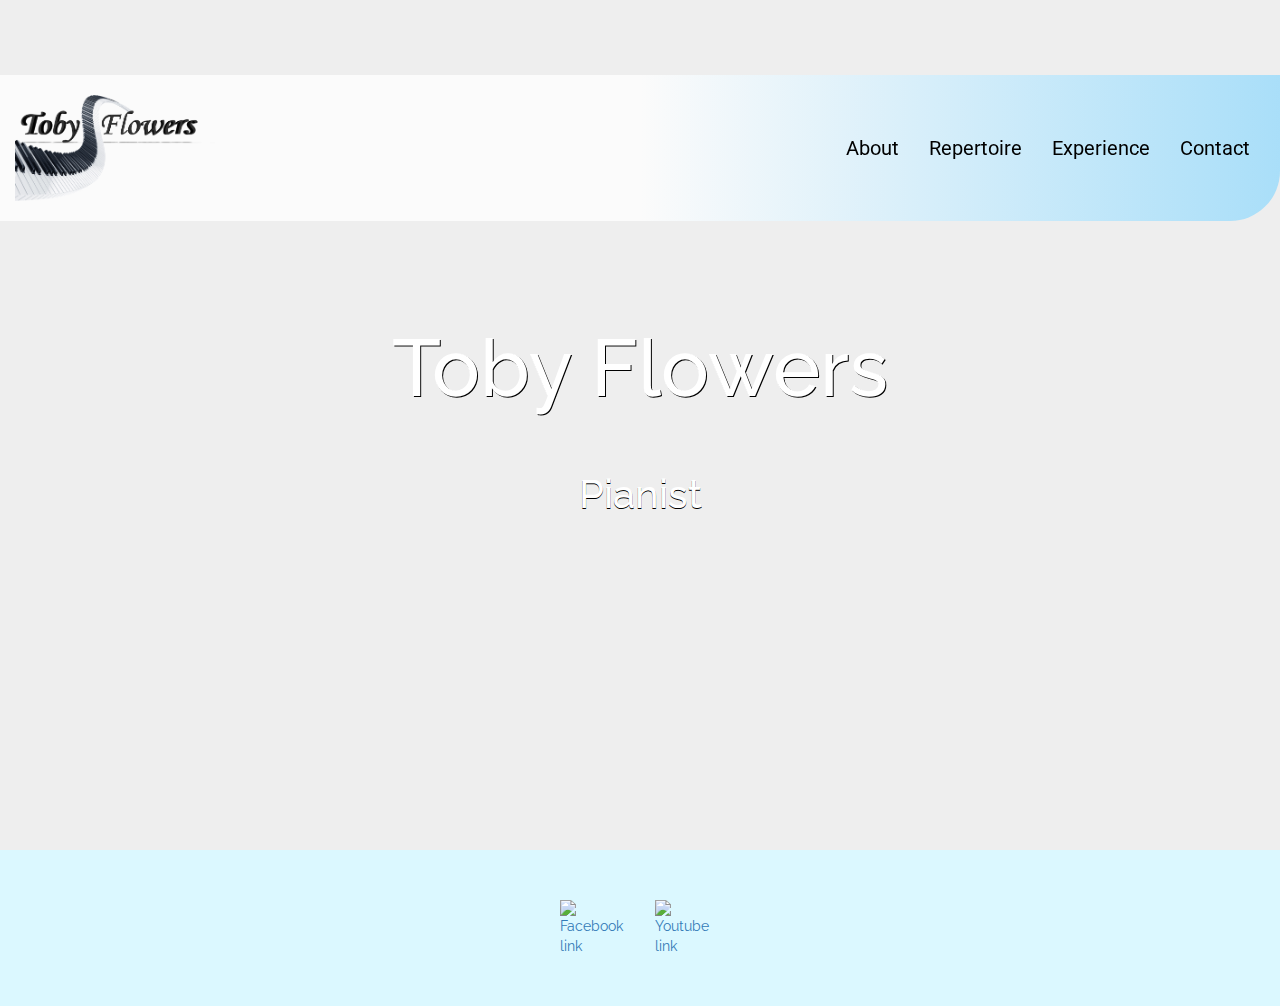
==== index.html @ 5d092f80 "Added keyboard image source" ====
<!DOCTYPE html>
<html lang="en">
  <head>
    <title>Toby Flowers | Pianist</title>
    <meta charset="utf-8">
    <link rel='stylesheet' href='https://maxcdn.bootstrapcdn.com/bootstrap/3.3.6/css/bootstrap.min.css'>
    <link rel='stylesheet' type='text/css' href='https://fonts.googleapis.com/css?family=Raleway'>
    <link rel='stylesheet' type='text/css' href='https://fonts.googleapis.com/css?family=Roboto:300,400,700'>
	  <link rel='stylesheet' type='text/css' href='main.css'>
  </head>

  <body>
    <header class="container">
      <div class="row">
        <div class="col-sm-8">
          <img src="images/name-logo.png" alt="Toby Flowers Pianist">
          <!-- Keyboard image courtesy of clipartfest.com -->
        </div>
        <nav class="col-sm-4">
          <a class="btn" href="about.html">About</a>
          <a class="btn" href="#">Repertoire</a>
          <a class="btn" href="#">Experience</a>
          <a class="btn" href="#">Contact</a>
        </nav>
      </div>
    </header>
    <div class="not-header">
     <section class="jumbotron">
       <div class="container">
         <div class="row text-center">
           <h1>Toby Flowers</h1>
           <h2>Pianist</h2>
         </div>
        </div>
     </section>
     <footer class="container">
       <div class="row">
         <ul class="col-sm-12">
           <li class="col-sm-1">
             <a href="https://www.facebook.com/toby.flowers.58"><img src="images/fb-logo.png" alt="Facebook link"></a>
           </li>
           <li class="col-sm-1">
             <a href="https://www.youtube.com/user/Faterasca"><img src="images/yt-logo.png" alt="Youtube link"></a>
           </li>
         </ul>
       </div>
     </footer>
    </div>
  </body>
</html>
---- main.css ----
* {
	font-family: 'Raleway', sans-serif;
}

body {
	background-color: #dbf8ff;
}

header {
	margin-top: 75px;
	padding: 20px 0;
	background: linear-gradient(to right, rgba(255,255,255,0.75), rgba(255,255,255,0.75), rgba(146,217,252,0.75));
	position: fixed;
	width: 100% !important;
	border-radius: 0 0 50px 0;
}

.not-header {
}

header .row,
footer .row {
	display: flex;
	align-items: center;
}

header .row img {
	width: 200px;
}

header nav {
	display: flex;
	justify-content: flex-end;
}

header a {
	color: #000;
}

header p {
	padding: 0 20px;
	margin: 0;
}

.btn {
	margin: 0;
	padding: 10px 15px 10px 15px;
	border-radius: 20px;
	border: 0px;
	font-family: 'Roboto', sans-serif;
	font-size: 20px;
}

.btn:hover {
	background-color: #fff;
}

.jumbotron {
	margin: 0;
	display: flex;
	align-items: center;
	background-image: url(images/jumbotron-piano.jpg);
	background-attachment: fixed;
	background-position: center;
	background-repeat: no-repeat;
	background-size: cover;
	height: 850px;
	color: #fff;
	text-shadow: 0.5px 0.5px 0.5px #000000;
}

.jumbotron h1 {
	font-size: 80px;
	font-weight: 500;
	margin: 0;
}

.jumbotron h2 {
	margin-top: 1.5em;
	font-size: 40px;
}

footer {
	margin: 50px 0;
}

footer .col-sm-12 {
	margin: 0;
	display: flex;
}

footer ul {
	padding:left: 0;
	padding:right: 0;
	justify-content: center;
	list-style: none;
}

footer img {
	height: 32px;
}
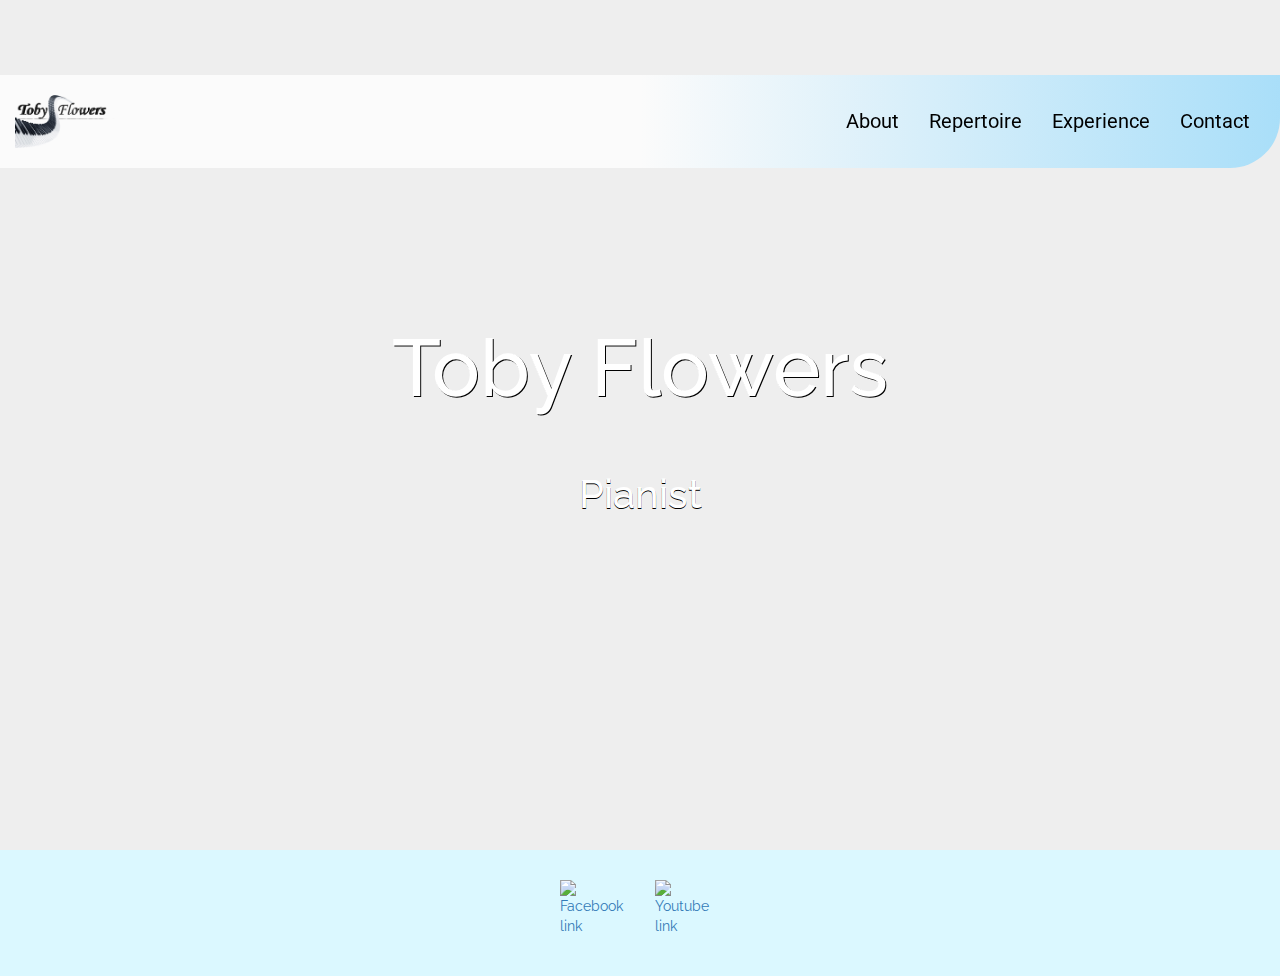
==== commit 24408bed: "Updated About page with body text" ====
--- a/index.html
+++ b/index.html
@@ -13,8 +13,8 @@
     <header class="container">
       <div class="row">
         <div class="col-sm-8">
-          <img src="images/name-logo.png" alt="Toby Flowers Pianist">
           <!-- Keyboard image courtesy of clipartfest.com -->
+          <a href="index.html"><img src="images/name-logo.png" alt="Toby Flowers Pianist"></a>
         </div>
         <nav class="col-sm-4">
           <a class="btn" href="about.html">About</a>
@@ -24,27 +24,27 @@
         </nav>
       </div>
     </header>
-    <div class="not-header">
-     <section class="jumbotron">
-       <div class="container">
-         <div class="row text-center">
-           <h1>Toby Flowers</h1>
-           <h2>Pianist</h2>
-         </div>
+    <section class="jumbotron">
+      <div class="container">
+        <div class="row text-center">
+          <h1>Toby Flowers</h1>
+          <h2>Pianist</h2>
         </div>
-     </section>
-     <footer class="container">
-       <div class="row">
-         <ul class="col-sm-12">
-           <li class="col-sm-1">
-             <a href="https://www.facebook.com/toby.flowers.58"><img src="images/fb-logo.png" alt="Facebook link"></a>
-           </li>
-           <li class="col-sm-1">
-             <a href="https://www.youtube.com/user/Faterasca"><img src="images/yt-logo.png" alt="Youtube link"></a>
-           </li>
-         </ul>
-       </div>
-     </footer>
-    </div>
+      </div>
+    </section>
+    <footer class="container">
+      <div class="row">
+        <ul class="col-sm-12">
+          <li class="col-sm-1">
+            <a href="https://www.facebook.com/toby.flowers.58">
+              <img src="images/fb-logo.png" alt="Facebook link"></a>
+          </li>
+          <li class="col-sm-1">
+            <a href="https://www.youtube.com/user/Faterasca">
+              <img src="images/yt-logo.png" alt="Youtube link"></a>
+          </li>
+        </ul>
+      </div>
+    </footer>
   </body>
 </html>--- a/main.css
+++ b/main.css
@@ -15,9 +15,6 @@
 	border-radius: 0 0 50px 0;
 }
 
-.not-header {
-}
-
 header .row,
 footer .row {
 	display: flex;
@@ -25,7 +22,7 @@
 }
 
 header .row img {
-	width: 200px;
+	width: 100px;
 }
 
 header nav {
@@ -37,11 +34,6 @@
 	color: #000;
 }
 
-header p {
-	padding: 0 20px;
-	margin: 0;
-}
-
 .btn {
 	margin: 0;
 	padding: 10px 15px 10px 15px;
@@ -49,6 +41,7 @@
 	border: 0px;
 	font-family: 'Roboto', sans-serif;
 	font-size: 20px;
+	transition: All 0.5s ease;
 }
 
 .btn:hover {
@@ -81,17 +74,14 @@
 }
 
 footer {
-	margin: 50px 0;
+	margin: 30px 0;
 }
 
 footer .col-sm-12 {
-	margin: 0;
 	display: flex;
 }
 
 footer ul {
-	padding:left: 0;
-	padding:right: 0;
 	justify-content: center;
 	list-style: none;
 }
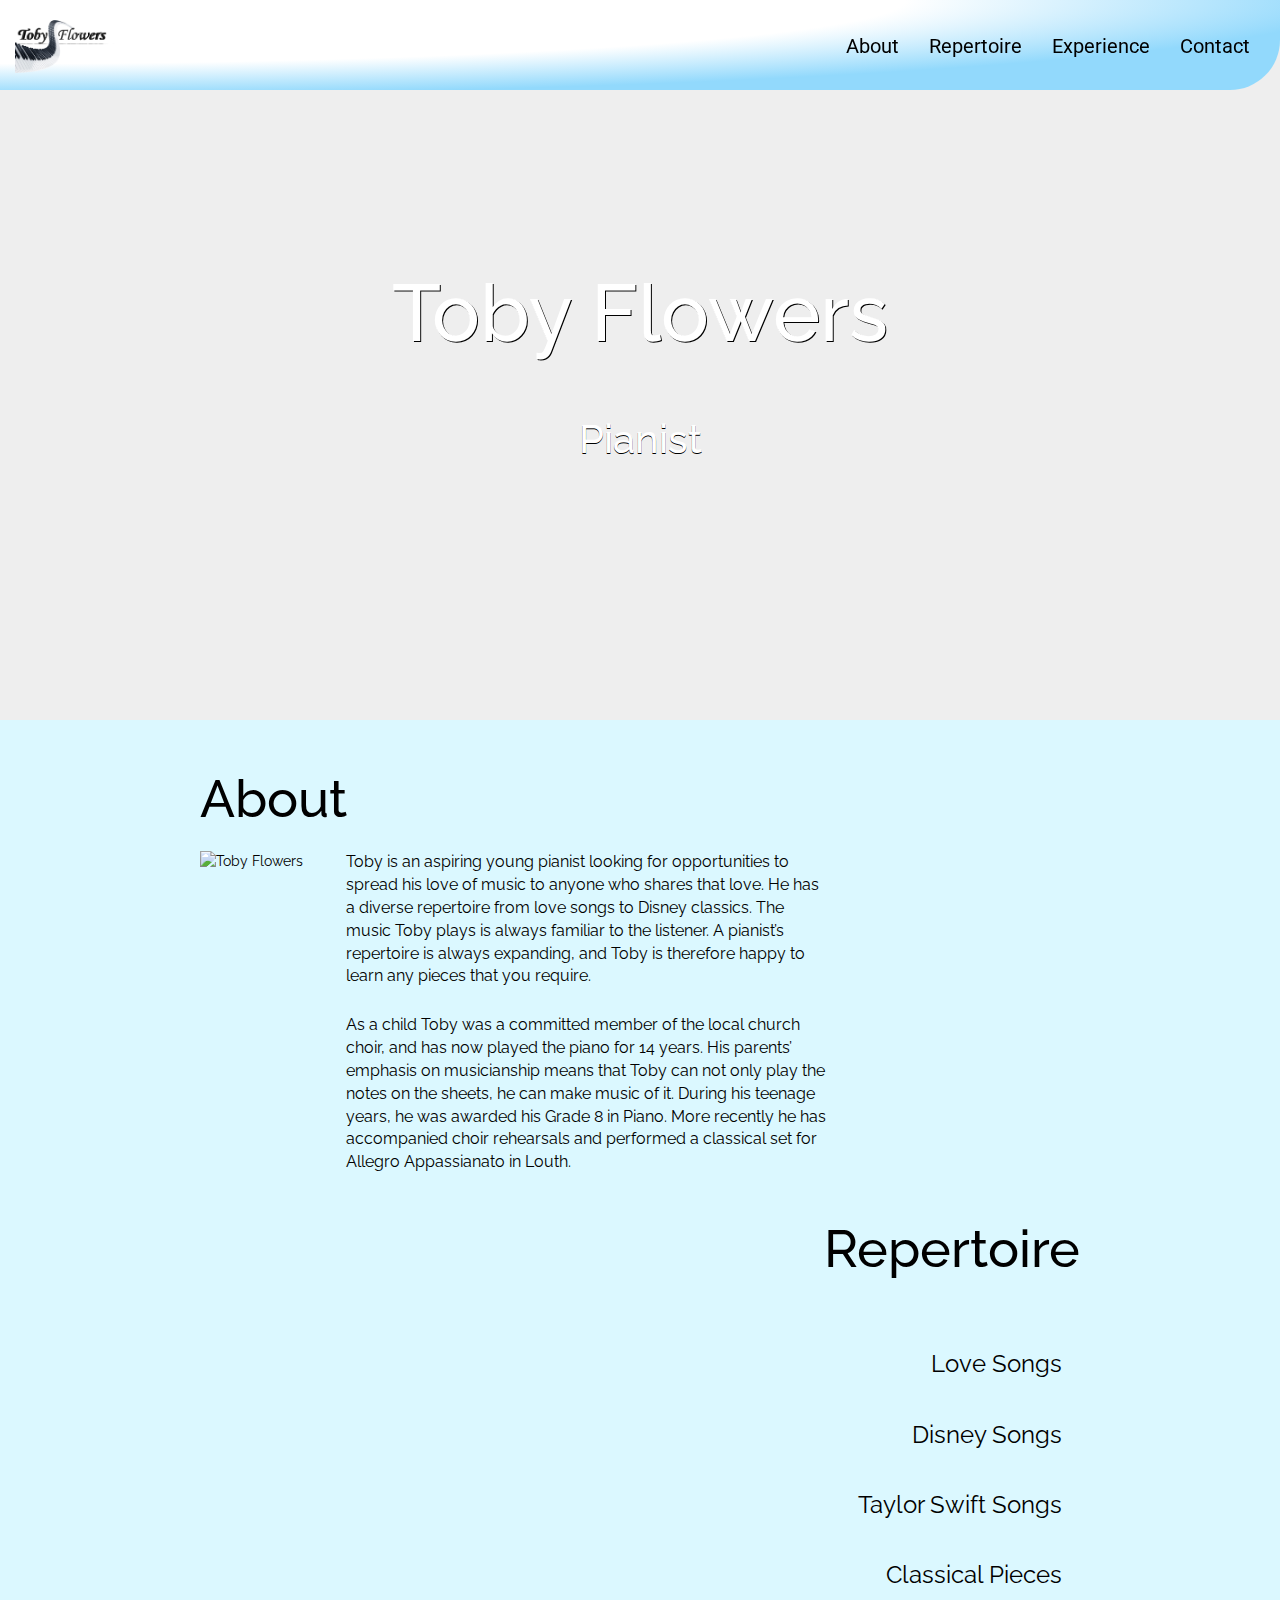
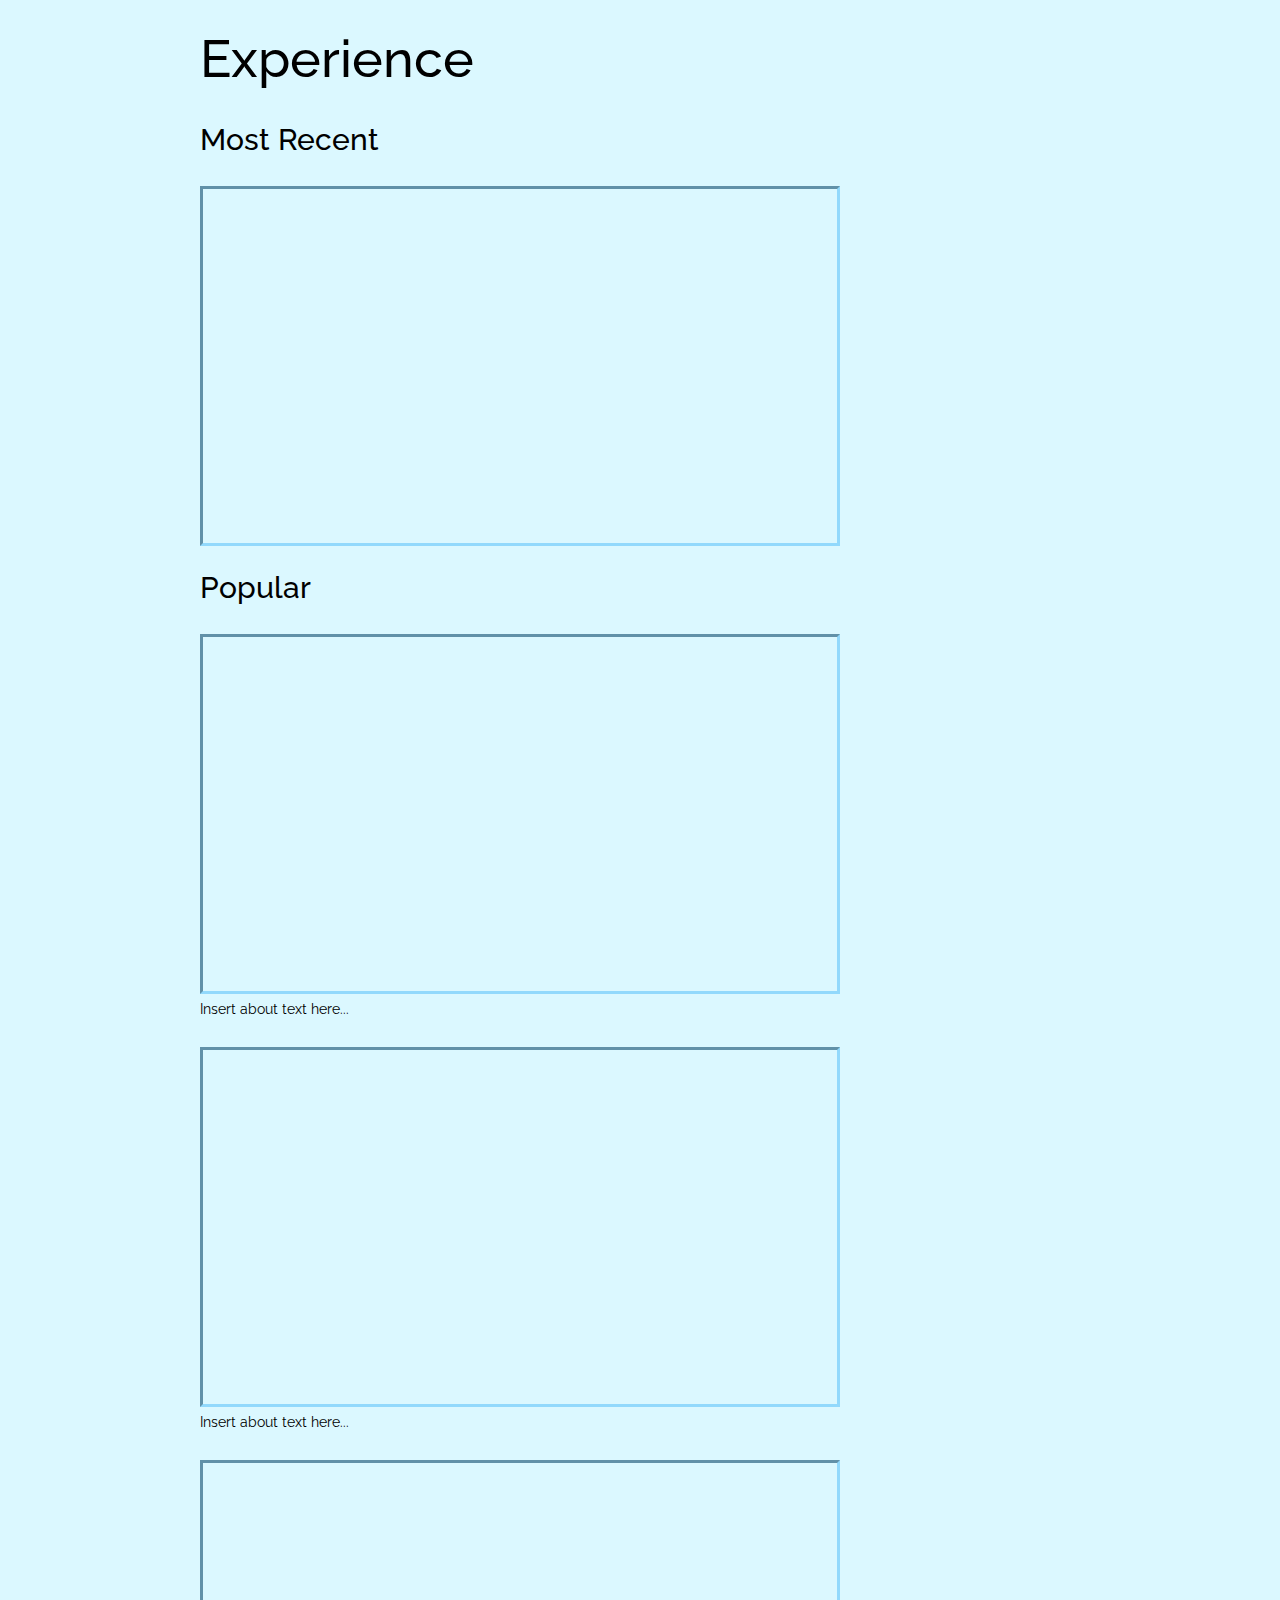
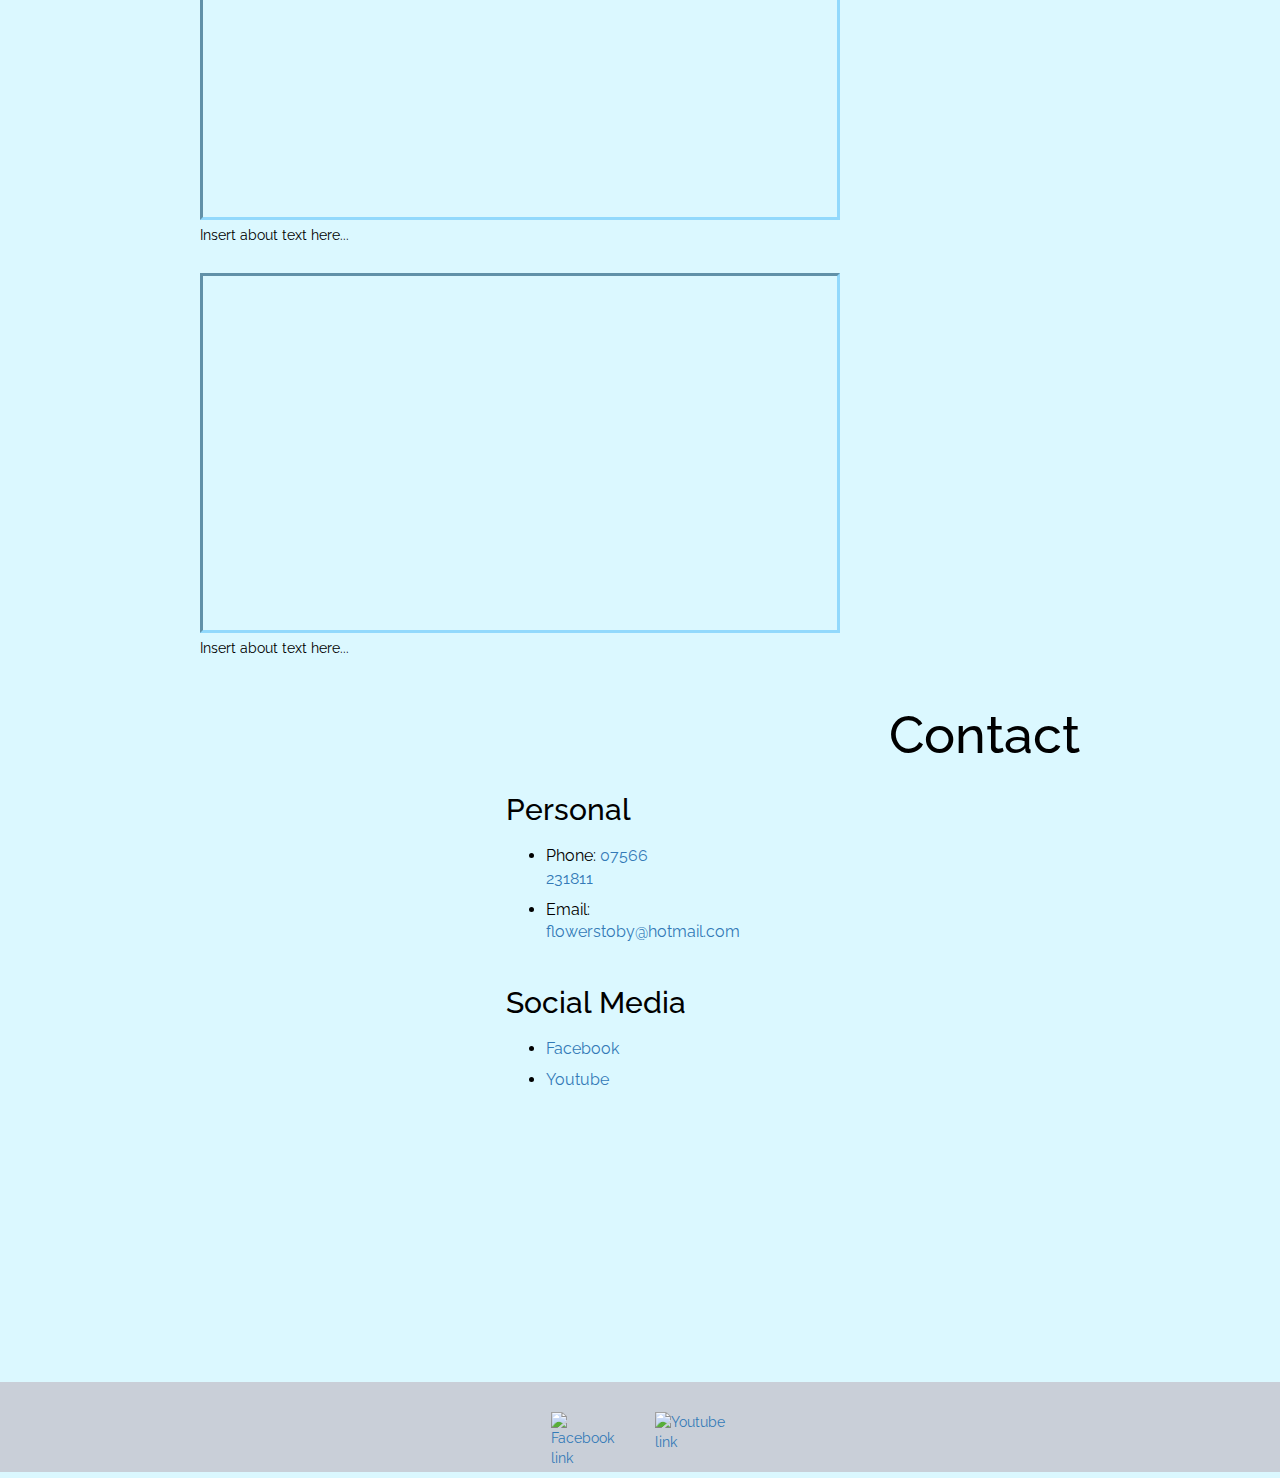
==== commit d0e6dacb: "Finished moving content to main page" ====
--- a/index.html
+++ b/index.html
@@ -3,10 +3,12 @@
   <head>
     <title>Toby Flowers | Pianist</title>
     <meta charset="utf-8">
+    <script src="https://ajax.googleapis.com/ajax/libs/jquery/1.10.2/jquery.min.js"></script>
+    <script src="js/nav-scroll.js"></script>
     <link rel='stylesheet' href='https://maxcdn.bootstrapcdn.com/bootstrap/3.3.6/css/bootstrap.min.css'>
     <link rel='stylesheet' type='text/css' href='https://fonts.googleapis.com/css?family=Raleway'>
     <link rel='stylesheet' type='text/css' href='https://fonts.googleapis.com/css?family=Roboto:300,400,700'>
-	  <link rel='stylesheet' type='text/css' href='main.css'>
+	  <link rel='stylesheet' type='text/css' href='css/main.css'>
   </head>
 
   <body>
@@ -17,10 +19,10 @@
           <a href="index.html"><img src="images/name-logo.png" alt="Toby Flowers Pianist"></a>
         </div>
         <nav class="col-sm-4">
-          <a class="btn" href="about.html">About</a>
-          <a class="btn" href="#">Repertoire</a>
-          <a class="btn" href="#">Experience</a>
-          <a class="btn" href="#">Contact</a>
+          <a class="btn" href="#about">About</a>
+          <a class="btn" href="#repertoire">Repertoire</a>
+          <a class="btn" href="#experience">Experience</a>
+          <a class="btn" href="#contact">Contact</a>
         </nav>
       </div>
     </header>
@@ -32,6 +34,166 @@
         </div>
       </div>
     </section>
+    <main class="container-fluid">
+      <div class="row text-left">
+        <div id="about">
+          <h1>About</h1>
+          <div class="about-body">
+            <img src="images/about-img.jpg" alt="Toby Flowers" />
+            <p class="col-sm-8">
+              Toby is an aspiring young pianist looking 
+               for opportunities to spread his love of music to anyone who 
+               shares that love. He has a diverse repertoire from love songs 
+               to Disney classics. The music Toby plays is always familiar 
+               to the listener. A pianist&#8217s repertoire is always expanding, 
+               and Toby is therefore happy to learn any pieces that you require.
+            </p>
+            <p class="col-sm-8">
+              As a child Toby was a committed member of the 
+               local church choir, and has now played the piano for 14 years. 
+               His parents&#8217 emphasis on musicianship means that Toby can not 
+               only play the notes on the sheets, he can make music of it. 
+               During his teenage years, he was awarded his Grade 8 in Piano. 
+               More recently he has accompanied choir rehearsals and performed 
+               a classical set for Allegro Appassianato in Louth.
+            </p>
+          </div>
+        </div>
+      </div>
+      <div class="row text-right">
+        <div id="repertoire">
+          <h1>Repertoire</h1>
+          <div class="repertoire-body">
+            <div class="acc-section">
+              <button class="accordion">Love Songs</button>
+              <div class="panel">
+                <ul>
+                  <li>Jerome Kern - All the Things You Are</li>
+                  <li>Don McLean - And I Love You So</li>
+                  <li>Joseph Kosma - Autumn Leaves</li>
+                  <li>Jim Webb - By the Time I Get to Phoenix</li>
+                  <li>Burt Bacharach - Close to You</li>
+                  <li>Tony Macaulay - Don't Give Up On Us</li>
+                  <li>Stanley Myers - Cavatina</li>
+                  <li>Don Gibson - I Can't Stop Loving You</li>
+                  <li>David Gates - If</li>
+                  <li>Les Reed & Barry Mason - The Last Waltz</li>
+                  <li>Vera Matson & Elvis Presley - Love Me Tender</li>
+                  <li>Claude Francois & Jacques Revaux - My Way</li>
+                  <li>Stephen Sondheim - Send in the Clowns</li>
+                  <li>Victor Young - When I Fall in Love</li>
+                  <li>George Weiss & Bob Thiele - What a Wonderful World</li>
+                </ul>
+              </div>
+            </div>            
+            <div class="acc-section">
+              <button class="accordion">Disney Songs</button>
+              <div class="panel">
+                <ul>
+                  <li>Mack David & Al Hoffman - Bibbidi-Bobbibi-Boo</li>
+                  <li>Elton John - Can You Feel the Love Tonight</li>
+                  <li>Sammy Fain & Jack Lawrence - Once Upon a Dream</li>
+                  <li>Leigh Harline - When You Wish Upon a Star</li>
+                  <li>Randy Newman - You've Got a Friend in Me</li>
+                  <li>Alan Menken - A Whole New World</li>
+                  <li>Allie Wrubel - Zip-A-Dee-Doo-Dah</li>
+                  <li>Alan Menken - Tale as Old as Time</li>
+                  <li>Richard Sherman & Robert Sherman - Chim Chim Cher-ee</li>
+                  <li>Alan Menken - Colours of the Wind</li>
+                  <li>Alan Menken - Part of Your World</li>
+                  <li>Alan Menken - Someday</li>
+                  <li>Randy Newman - When She Loved Me</li>
+                </ul>
+              </div>
+            </div>
+            <div class="acc-section">
+              <button class="accordion">Taylor Swift Songs</button>
+              <div class="panel">
+                <ul>
+                  <li>Begin Again</li>
+                  <li>Crazier</li>
+                  <li>Fearless</li>
+                  <li>Fifteen</li>
+                  <li>I Knew You Were Trouble</li>
+                  <li>Love Story</li>
+                  <li>Mine</li>
+                  <li>Should've Said No</li>
+                  <li>Teardrops on My Guitar</li>
+                  <li>22</li>
+                  <li>We are Never Getting Back Together</li>
+                  <li>White Horse</li>
+                  <li>You Belong with Me</li>
+                </ul>
+              </div>
+            </div>
+            <div class="acc-section">
+              <button class="accordion">Classical Pieces</button>
+              <div class="panel">
+                <ul>
+                  <li>Brahms - Intermezzo in A Major</li>
+                  <li>Chopin - Nocturne in E Flat Major</li>
+                  <li>Debussy - 1st Arabesque</li>
+                  <li>Beethoven - Moonlight Sonata (1st Mvt.)</li>
+                  <li>Schumann - Woodland Scenes No. 9</li>
+                </ul>
+              </div>
+            </div>
+            <script src="js/repertoire-table.js"></script>
+          </div>
+        </div>
+      </div>
+      <div class="row text-left">
+        <div id="experience">
+          <h1>Experience</h1>
+          <div class="recent">
+            <h2>Most Recent</h2>
+            <iframe class="embedded-video" width="640" height="360" src="http://www.youtube.com/embed?max-results=1&listType=user_uploads&list=faterasca" frameborder="0" allowfullscreen></iframe>
+          </div>
+          <div class="popular">
+            <h2>Popular</h2>
+            <div id="pop-1">
+              <iframe class="embedded-video" width="640" height="360" src="http://www.youtube.com/embed/t1L1ONkKiIY" frameborder="0" allowfullscreen></iframe>
+              <p>Insert about text here...</p>
+            </div>
+            <div id="pop-2">
+              <iframe class="embedded-video" width="640" height="360" src="http://www.youtube.com/embed/5rCvsNNkZe8" frameborder="0" allowfullscreen></iframe>
+              <p>Insert about text here...</p>
+            </div>
+            <div id="pop-3">
+              <iframe class="embedded-video" width="640" height="360" src="http://www.youtube.com/embed/Z9tB7cQ0HsU" frameborder="0" allowfullscreen></iframe>
+              <p>Insert about text here...</p>
+            </div>
+            <div id="pop-4">
+              <iframe class="embedded-video" width="640" height="360" src="http://www.youtube.com/embed/Obouid0zQdM" frameborder="0" allowfullscreen></iframe>
+              <p>Insert about text here...</p>
+            </div>
+          </div>
+        </div>
+      </div>
+      <div class="row text-right">
+        <div id="contact">
+          <h1>Contact</h1>
+          <div class="fb-page">
+            <iframe src="https://www.facebook.com/plugins/page.php?href=https%3A%2F%2Fwww.facebook.com%2FToby-Flowers-Pianist-406222266380806&tabs=timeline&width=340&height=500&small_header=false&adapt_container_width=true&hide_cover=false&show_facepile=true&appId=1870525673232231"
+              width="340" height="500" style="border: none; overflow: hidden" scrolling="no"
+              frameborder="0" allowtransparency="true"></iframe>
+          </div>
+          <div class="contact-body">
+            <h2>Personal</h2>
+            <ul class="contact-personal">
+              <li>Phone: <a href="tel:07566231811">07566 231811</a></li>
+              <li>Email: <a href="mailto:flowerstoby@hotmail.com">flowerstoby@hotmail.com</a></li>
+            </ul>
+            <h2>Social Media</h2>
+            <ul class="contact-social">
+              <li><a href="https://www.facebook.com/toby.flowers.58">Facebook</a></li>
+              <li><a href="https://www.youtube.com/user/Faterasca">Youtube</a></li>
+            </ul>
+          </div>
+        </div>
+      </div>
+      <div class="push"></div>
+    </main>
     <footer class="container">
       <div class="row">
         <ul class="col-sm-12">
--- a/css/main.css
+++ b/css/main.css
@@ -0,0 +1,237 @@
+* {
+	font-family: 'Raleway', sans-serif;
+}
+
+html, body {
+	height: 100%;
+	margin: 0;
+}
+
+body {
+	background-color: #dbf8ff;
+}
+
+.nav-up {
+	top: -10vh;
+}
+
+header {
+	padding: 20px 0;
+	position: fixed;
+	top: 0;
+	background: radial-gradient(at top left, rgb(255,255,255), rgb(255,255,255), rgb(255,255,255), rgb(146,217,252), rgb(146,217,252));
+	transition: top 0.2s ease-in-out;
+	height: 10vh;
+	width: 100% !important;
+	border-radius: 0 0 50px 0;
+	z-index: 10;
+}
+
+header .row,
+footer .row {
+	display: flex;
+	align-items: center;
+}
+
+header .row img {
+	width: 100px;
+}
+
+header nav {
+	display: flex;
+	justify-content: flex-end;
+}
+
+header a {
+	color: #000;
+}
+
+.btn {
+	margin: 0;
+	padding: 10px 15px 10px 15px;
+	border-radius: 20px;
+	border: 0px;
+	font-family: 'Roboto', sans-serif;
+	font-size: 20px;
+	transition: All 0.5s ease;
+}
+
+.btn:hover {
+	background-color: #fff;
+}
+
+.jumbotron {
+	height: 80vh;
+	display: flex;
+	align-items: center;
+	background-image: url(../images/jumbotron-piano.jpg);
+	background-attachment: fixed;
+	background-position: center;
+	background-repeat: no-repeat;
+	background-size: cover;
+	color: #fff;
+	text-shadow: 0.5px 0.5px 0.5px #000000;
+}
+
+.jumbotron h1 {
+	font-size: 80px;
+	font-weight: 500;
+}
+
+.jumbotron h2 {
+	margin-top: 1.5em;
+	font-size: 40px;
+}
+
+main {
+	color: #000;
+}
+
+#about {
+	margin-left: 200px;
+	width: 60%;
+}
+
+main h1 {
+	font-size: 52px;
+}
+
+.about-body {
+	padding-top: 1em;
+}
+
+.about-body img {
+	height: 200px;
+	float: left;
+	padding-right: 2em;
+}
+
+#about p {
+	padding-bottom: 1em;
+	font-size: 16px;
+}
+
+#repertoire {
+	margin-right: 200px;
+}
+
+.repertoire-body {
+	padding-top: 3em;
+	float: right;
+}
+
+button.accordion {
+	background-color: #dbf8ff;
+	padding: 18px;
+	width: 100%;
+	text-align: right;
+	font-size: 24px;
+	border: none;
+	outline: none;
+	transition: 0.5s;
+}
+
+button.accordion.active, button.accordion:hover {
+	background-color: rgb(146,217,252);
+}
+
+div.panel {
+	padding: 0 18px;
+	width: 100%;
+	background-color: #fff;
+	font-size: 20px;
+	border-radius: 0 0 10px 10px;
+	outline: none;
+	display: none;
+}
+
+.panel ul {
+	padding-top: 10px;
+}
+
+ .panel ul li {
+	padding-bottom: 10px;
+	text-align: left;
+}
+
+#experience {
+	margin-left: 200px;
+}
+
+#experience h2 {
+	margin-bottom: 1em;
+}
+
+.recent {
+	margin-top: 2.5em;
+}
+
+.popular {
+	margin-top: 1em;
+}
+
+.popular p {
+	margin-bottom: 2em;
+}
+
+#pop-1, #pop-3 {
+	float: left;
+}
+
+.embedded-video {
+	margin-right: 1em;
+	border: 3px inset rgb(146, 217, 252);
+}
+
+#contact {
+	margin-right: 200px;
+}
+
+#contact h2 {
+	padding-bottom: 0.3em;
+	text-align: left;
+}
+
+#contact li {
+	font-size: 16px;
+	padding-bottom: 0.5em;
+	text-align: left;
+}
+
+.contact-body {
+	width: 15vw;
+	float: right;
+}
+
+.contact-personal {
+	padding-bottom: 1em;
+}
+
+.fb-page {
+	float: right;
+	margin-top: 1em;
+	margin-left: 3em;
+}
+
+footer, .push {
+	height: 10vh;
+}
+
+footer {
+	padding-top: 30px;
+	background-color: #c9cfd8;
+	width: 100% !important;
+}
+
+footer .col-sm-12 {
+	display: flex;
+}
+
+footer ul {
+	justify-content: center;
+	list-style: none;
+}
+
+footer img {
+	height: 32px;
+}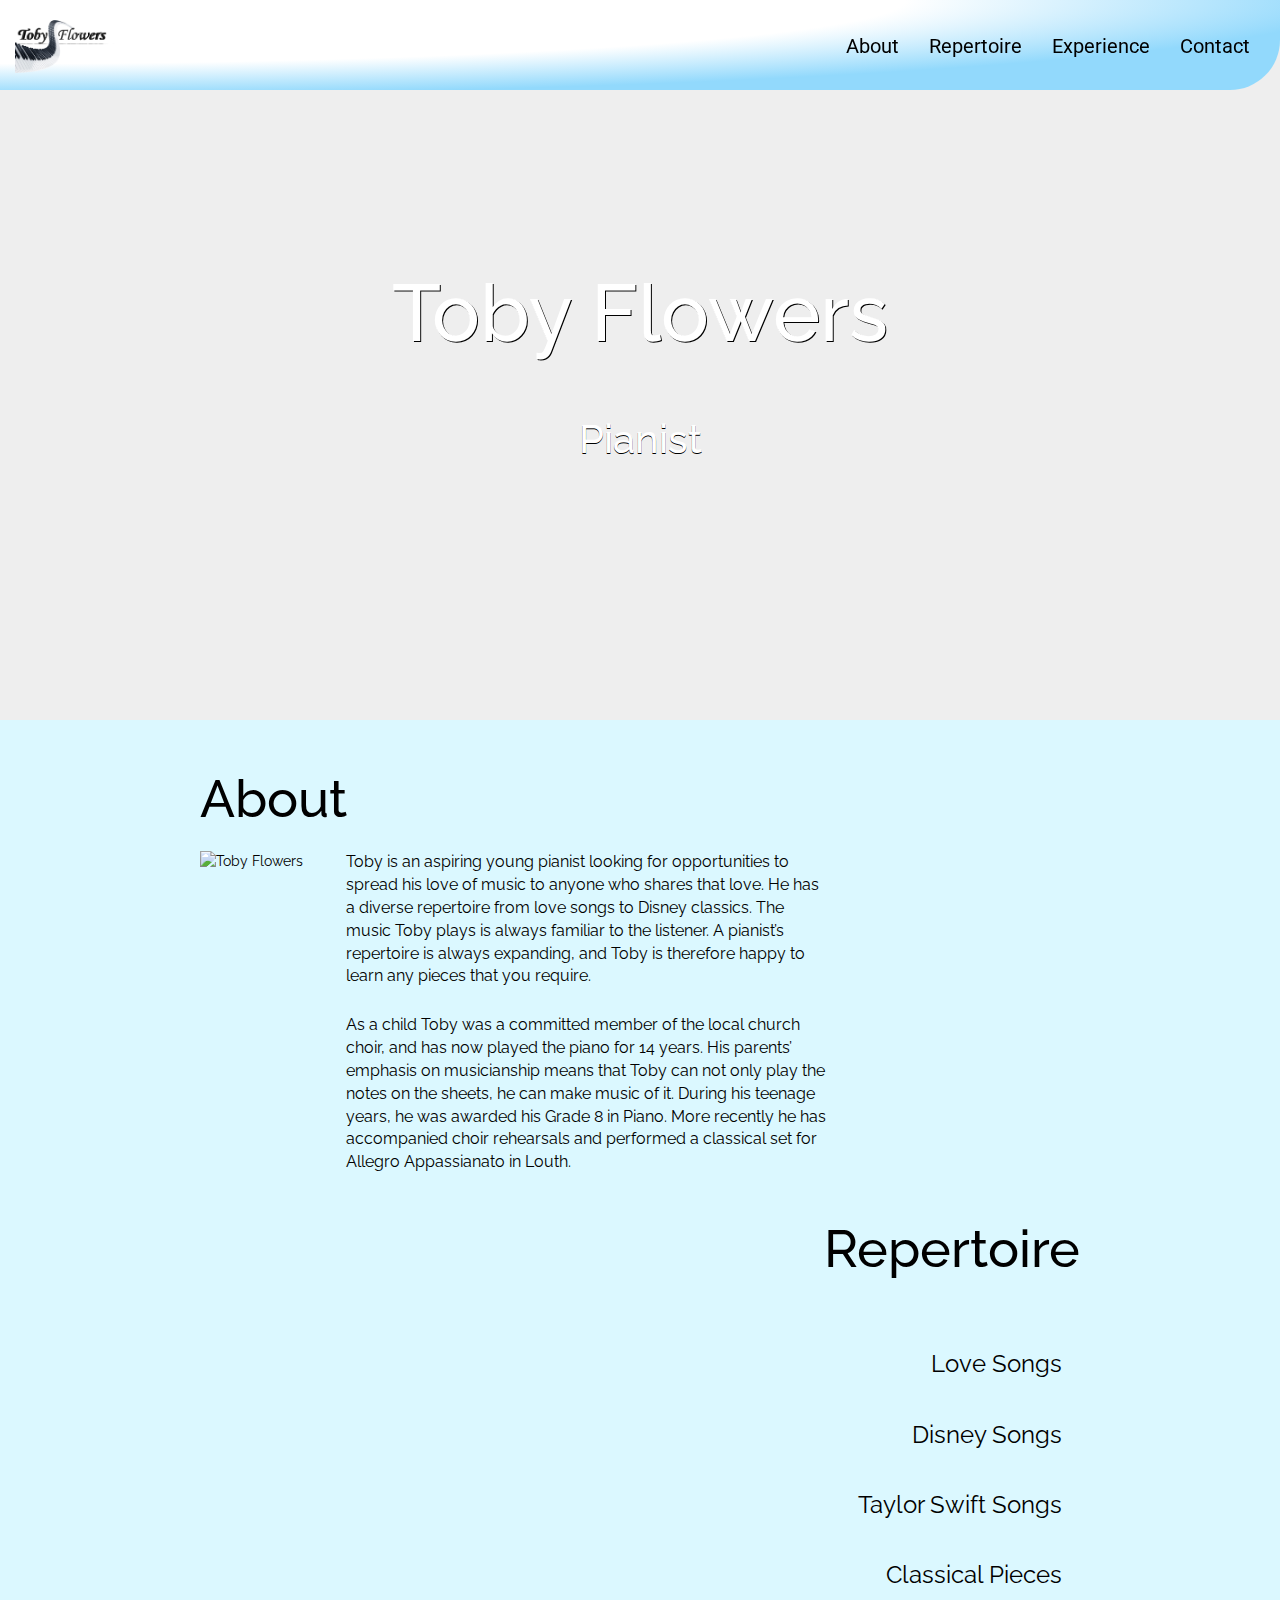
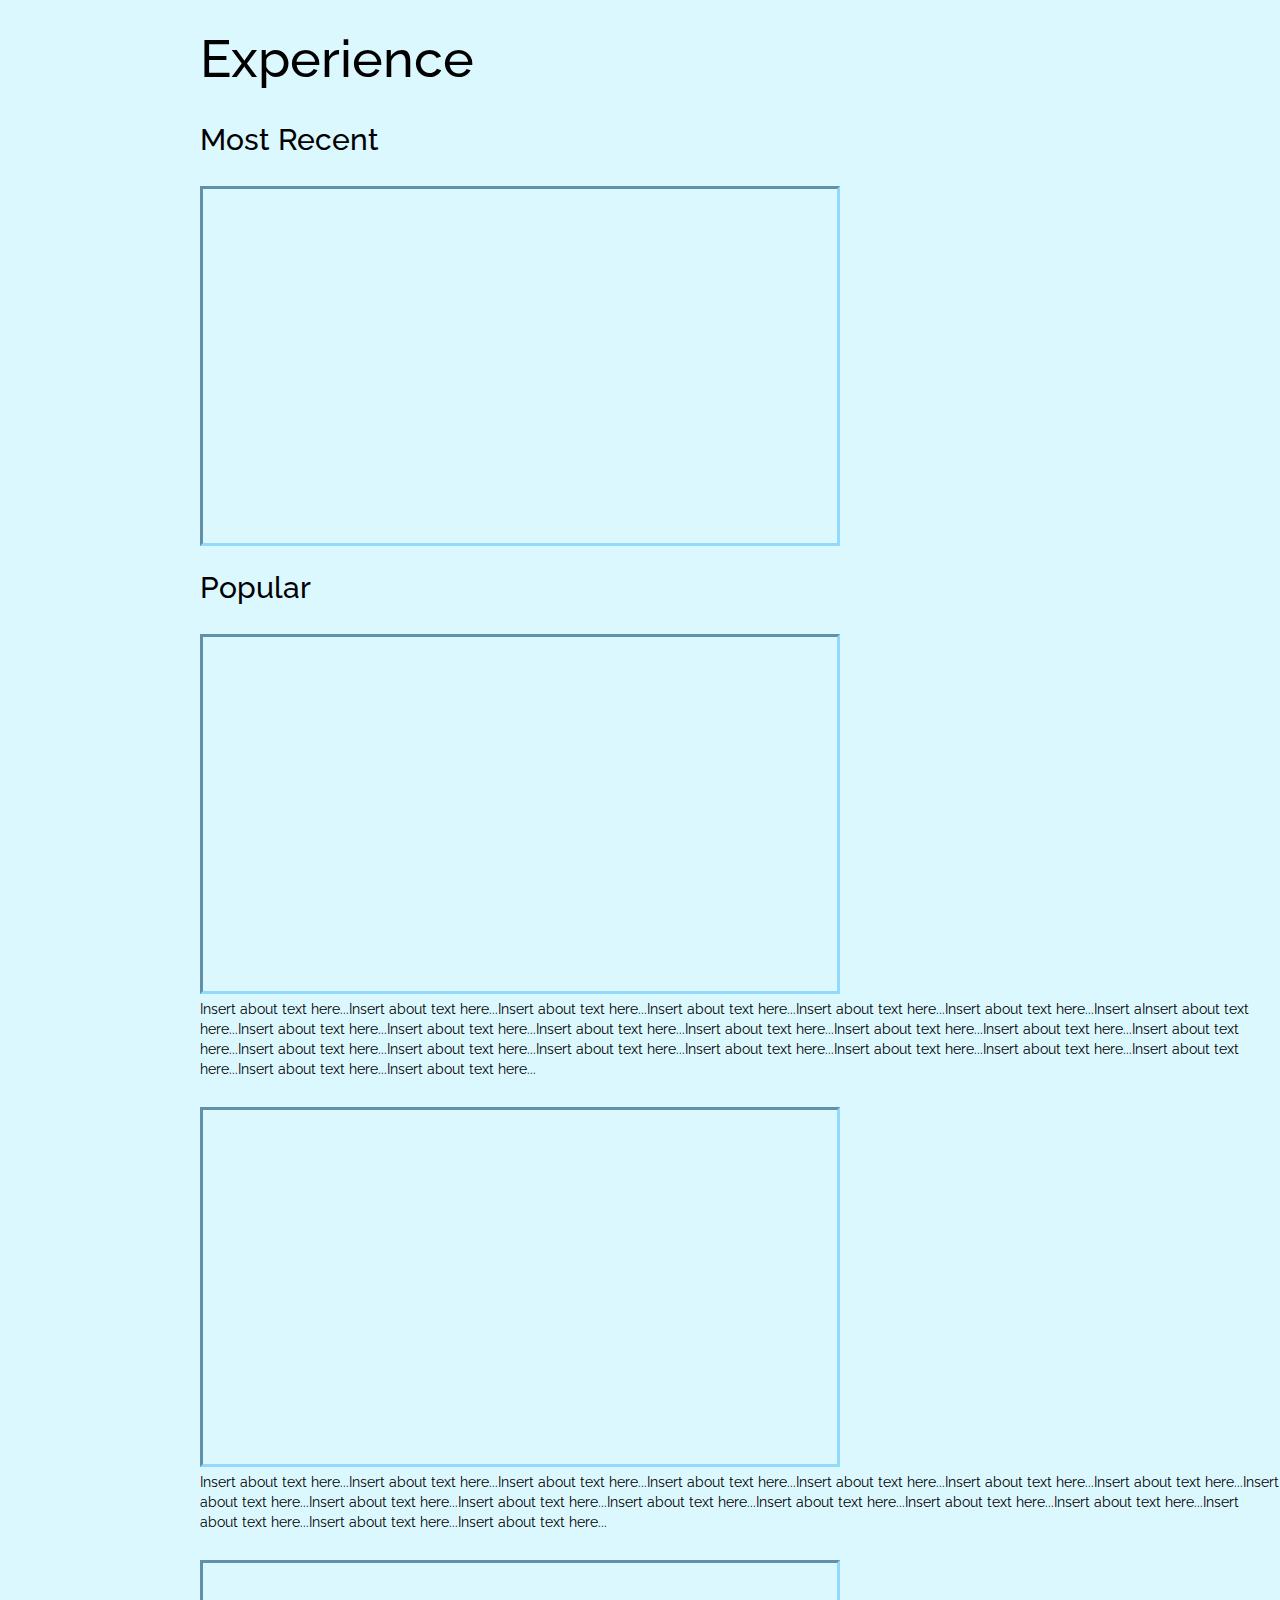
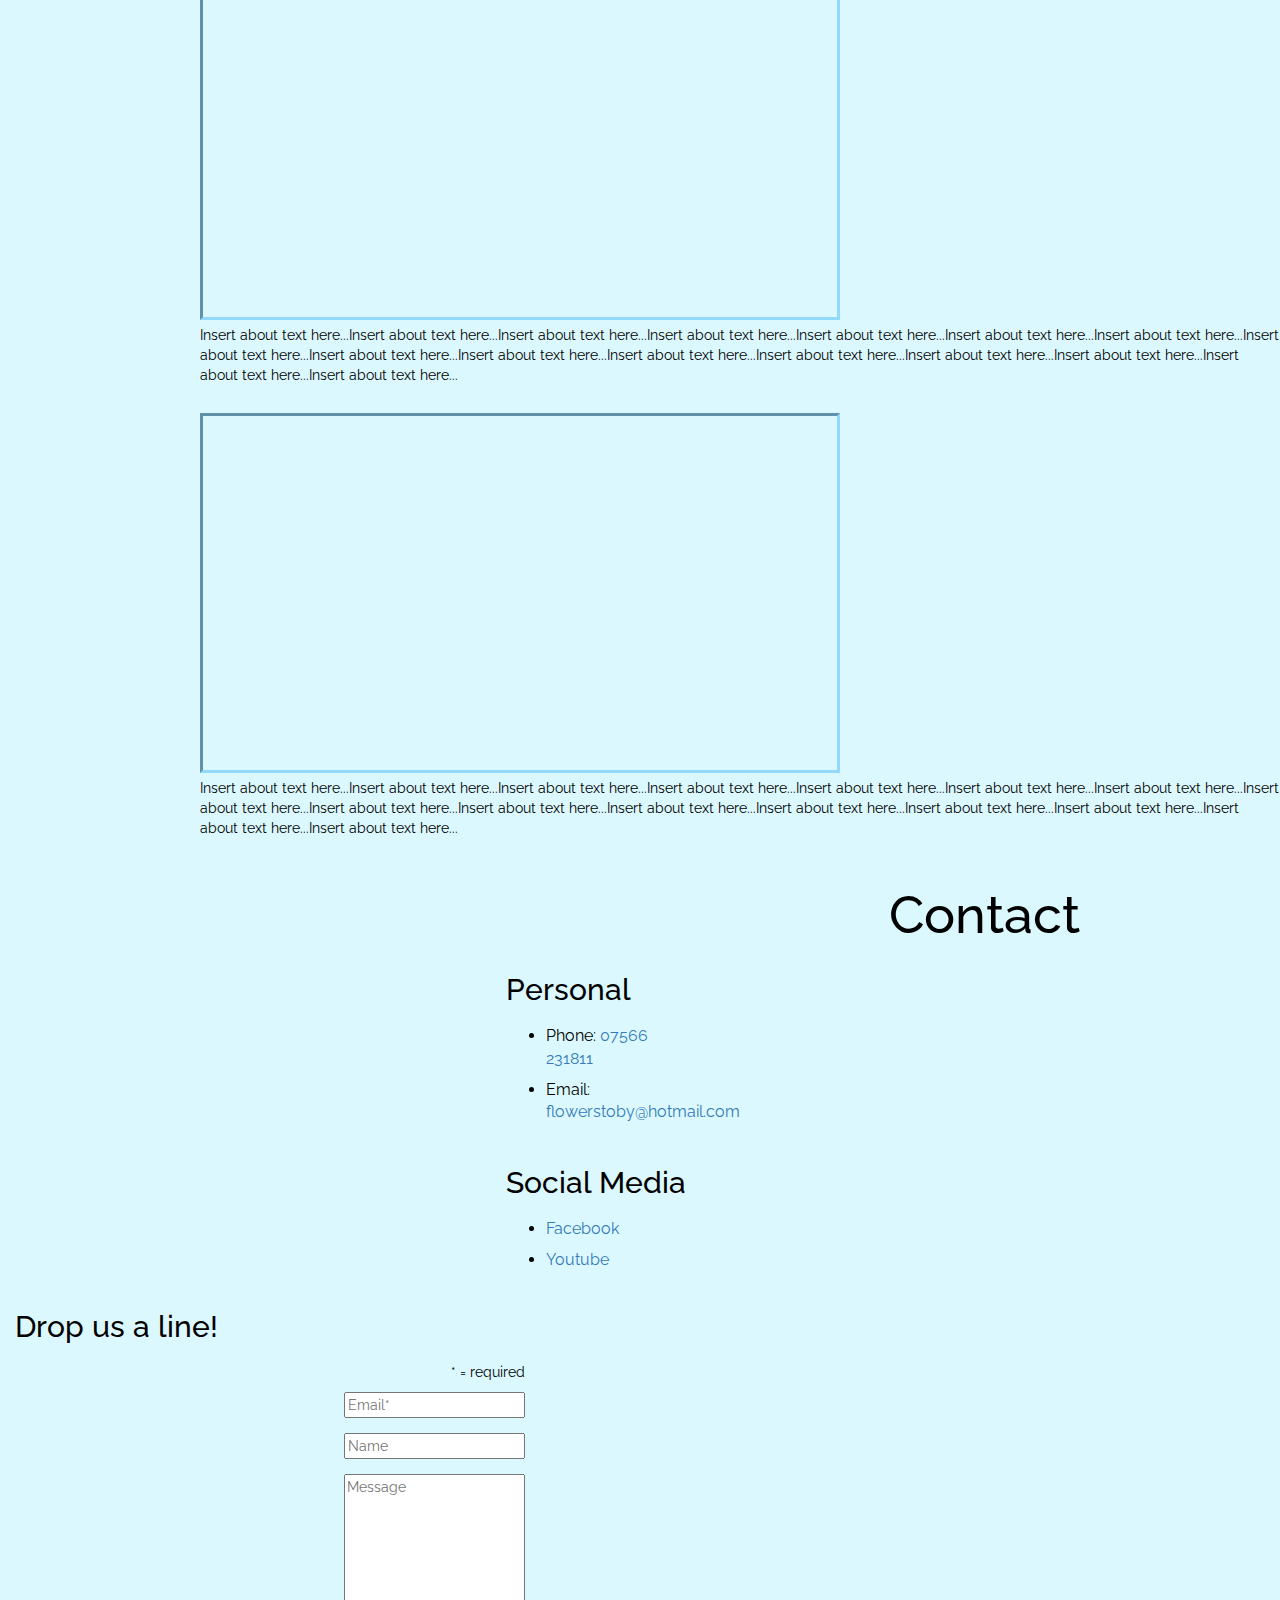
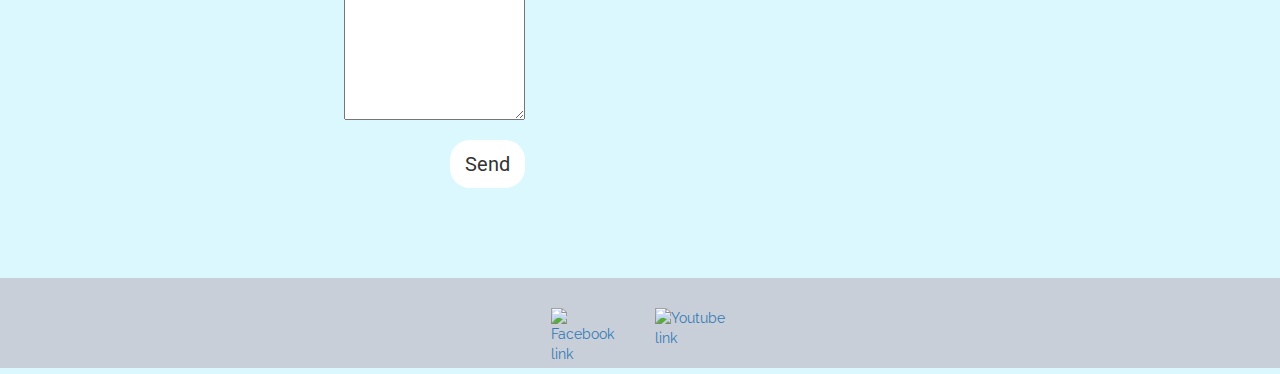
==== commit 5dfd70b1: "Testing contact form php for bombshells" ====
--- a/index.html
+++ b/index.html
@@ -151,21 +151,21 @@
           </div>
           <div class="popular">
             <h2>Popular</h2>
-            <div id="pop-1">
+            <div class="vid-desc">
               <iframe class="embedded-video" width="640" height="360" src="http://www.youtube.com/embed/t1L1ONkKiIY" frameborder="0" allowfullscreen></iframe>
-              <p>Insert about text here...</p>
-            </div>
-            <div id="pop-2">
+              <p>Insert about text here...Insert about text here...Insert about text here...Insert about text here...Insert about text here...Insert about text here...Insert aInsert about text here...Insert about text here...Insert about text here...Insert about text here...Insert about text here...Insert about text here...Insert about text here...Insert about text here...Insert about text here...Insert about text here...Insert about text here...Insert about text here...Insert about text here...Insert about text here...Insert about text here...Insert about text here...Insert about text here...</p>
+            </div>
+            <div class="vid-desc">
               <iframe class="embedded-video" width="640" height="360" src="http://www.youtube.com/embed/5rCvsNNkZe8" frameborder="0" allowfullscreen></iframe>
-              <p>Insert about text here...</p>
-            </div>
-            <div id="pop-3">
+              <p>Insert about text here...Insert about text here...Insert about text here...Insert about text here...Insert about text here...Insert about text here...Insert about text here...Insert about text here...Insert about text here...Insert about text here...Insert about text here...Insert about text here...Insert about text here...Insert about text here...Insert about text here...Insert about text here...Insert about text here...</p>
+            </div>
+            <div class="vid-desc">
               <iframe class="embedded-video" width="640" height="360" src="http://www.youtube.com/embed/Z9tB7cQ0HsU" frameborder="0" allowfullscreen></iframe>
-              <p>Insert about text here...</p>
-            </div>
-            <div id="pop-4">
+              <p>Insert about text here...Insert about text here...Insert about text here...Insert about text here...Insert about text here...Insert about text here...Insert about text here...Insert about text here...Insert about text here...Insert about text here...Insert about text here...Insert about text here...Insert about text here...Insert about text here...Insert about text here...Insert about text here...</p>
+            </div>
+            <div class="vid-desc">
               <iframe class="embedded-video" width="640" height="360" src="http://www.youtube.com/embed/Obouid0zQdM" frameborder="0" allowfullscreen></iframe>
-              <p>Insert about text here...</p>
+              <p>Insert about text here...Insert about text here...Insert about text here...Insert about text here...Insert about text here...Insert about text here...Insert about text here...Insert about text here...Insert about text here...Insert about text here...Insert about text here...Insert about text here...Insert about text here...Insert about text here...Insert about text here...Insert about text here...</p>
             </div>
           </div>
         </div>
@@ -190,6 +190,22 @@
               <li><a href="https://www.youtube.com/user/Faterasca">Youtube</a></li>
             </ul>
           </div>
+          <div id="contact-form" class="col-xs-6">
+              <h2>Drop us a line!</h2>
+              <p>* = required</p>
+              <form action="send_form_email.php" method="post" enctype="text/plain">
+                <div class="form-group">
+                  <input type="email" id="contact-form-input-email" name="email" placeholder="Email*" required>
+                </div>
+                <div class="form-group">
+                  <input type="text" id="contact-form-input-name" name="name" placeholder="Name">
+                </div>
+                <div class="form-group">
+                  <textarea id="contact-form-input-message" rows="12" name="message" placeholder="Message"></textarea>
+                </div>
+                <button type="submit" class="btn btn-default" id="contact-form-input-submit">Send</button>
+              </form>
+            </div>
         </div>
       </div>
       <div class="push"></div>
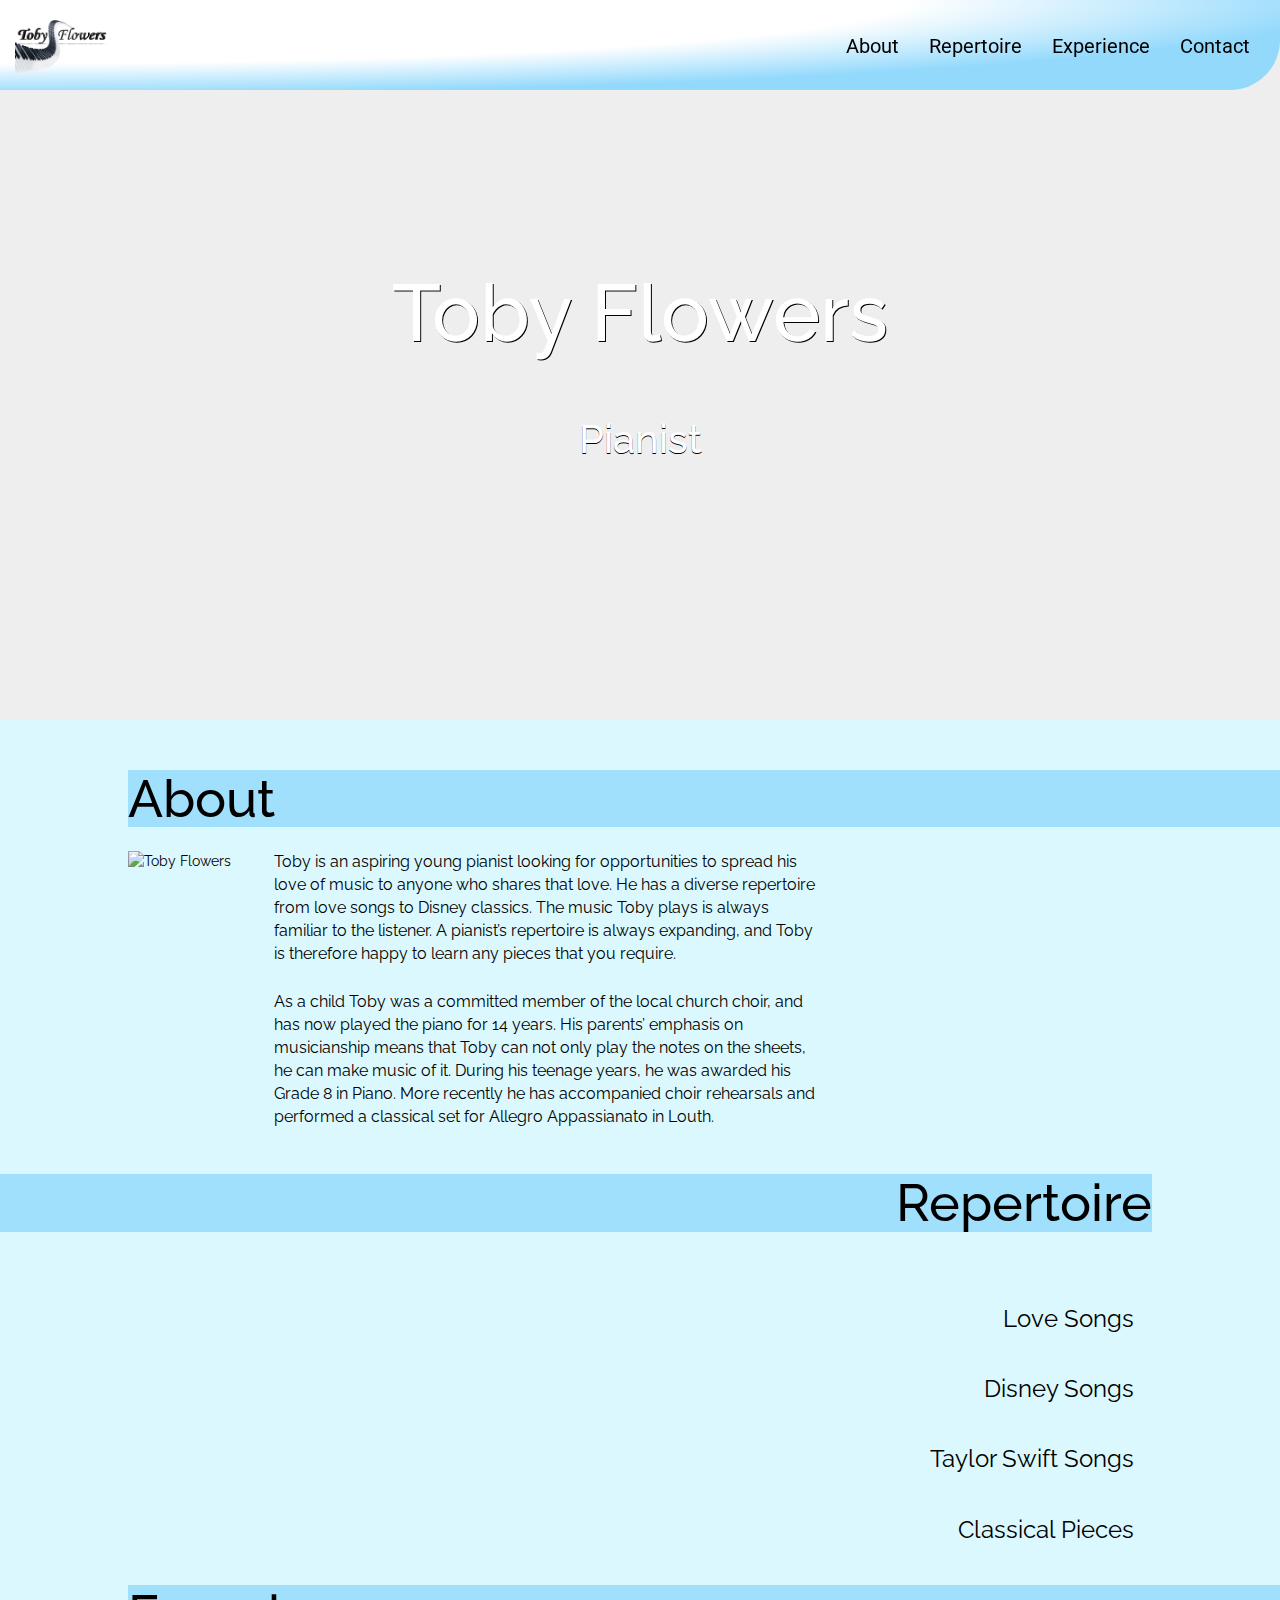
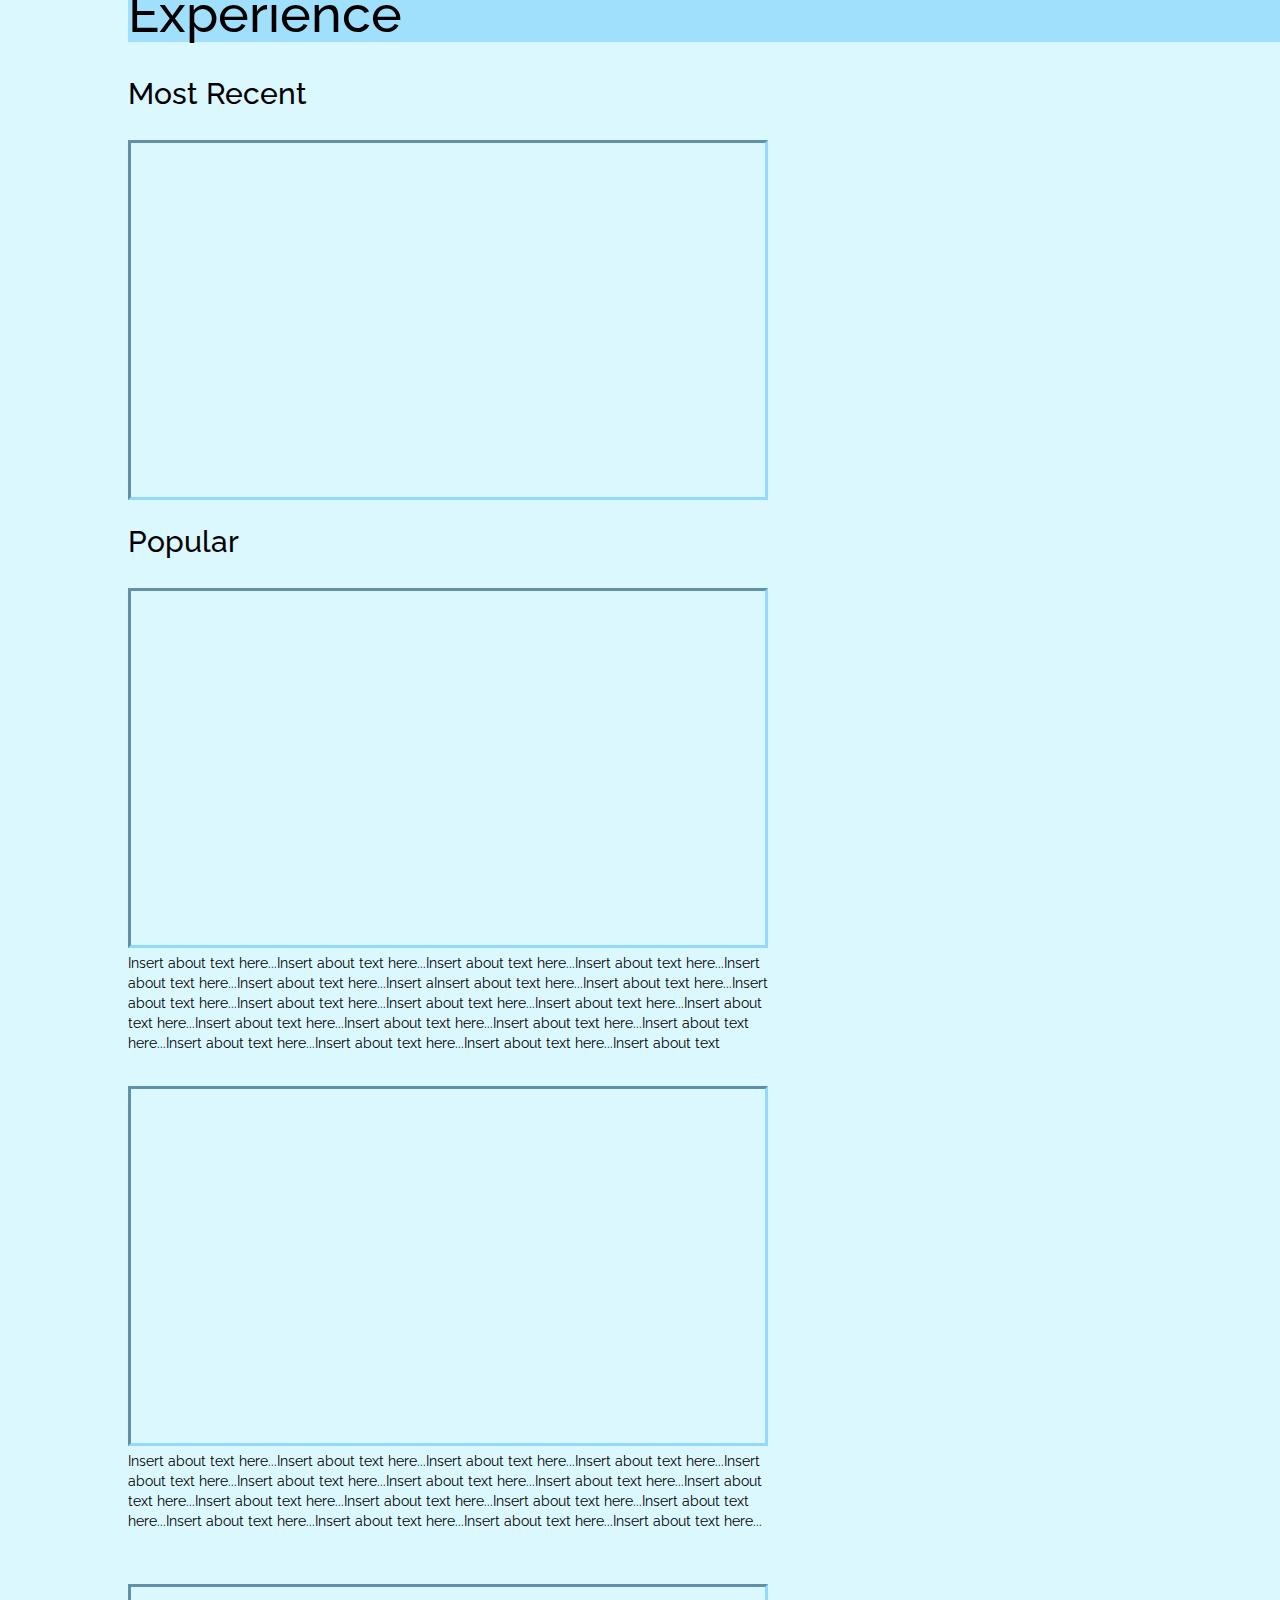
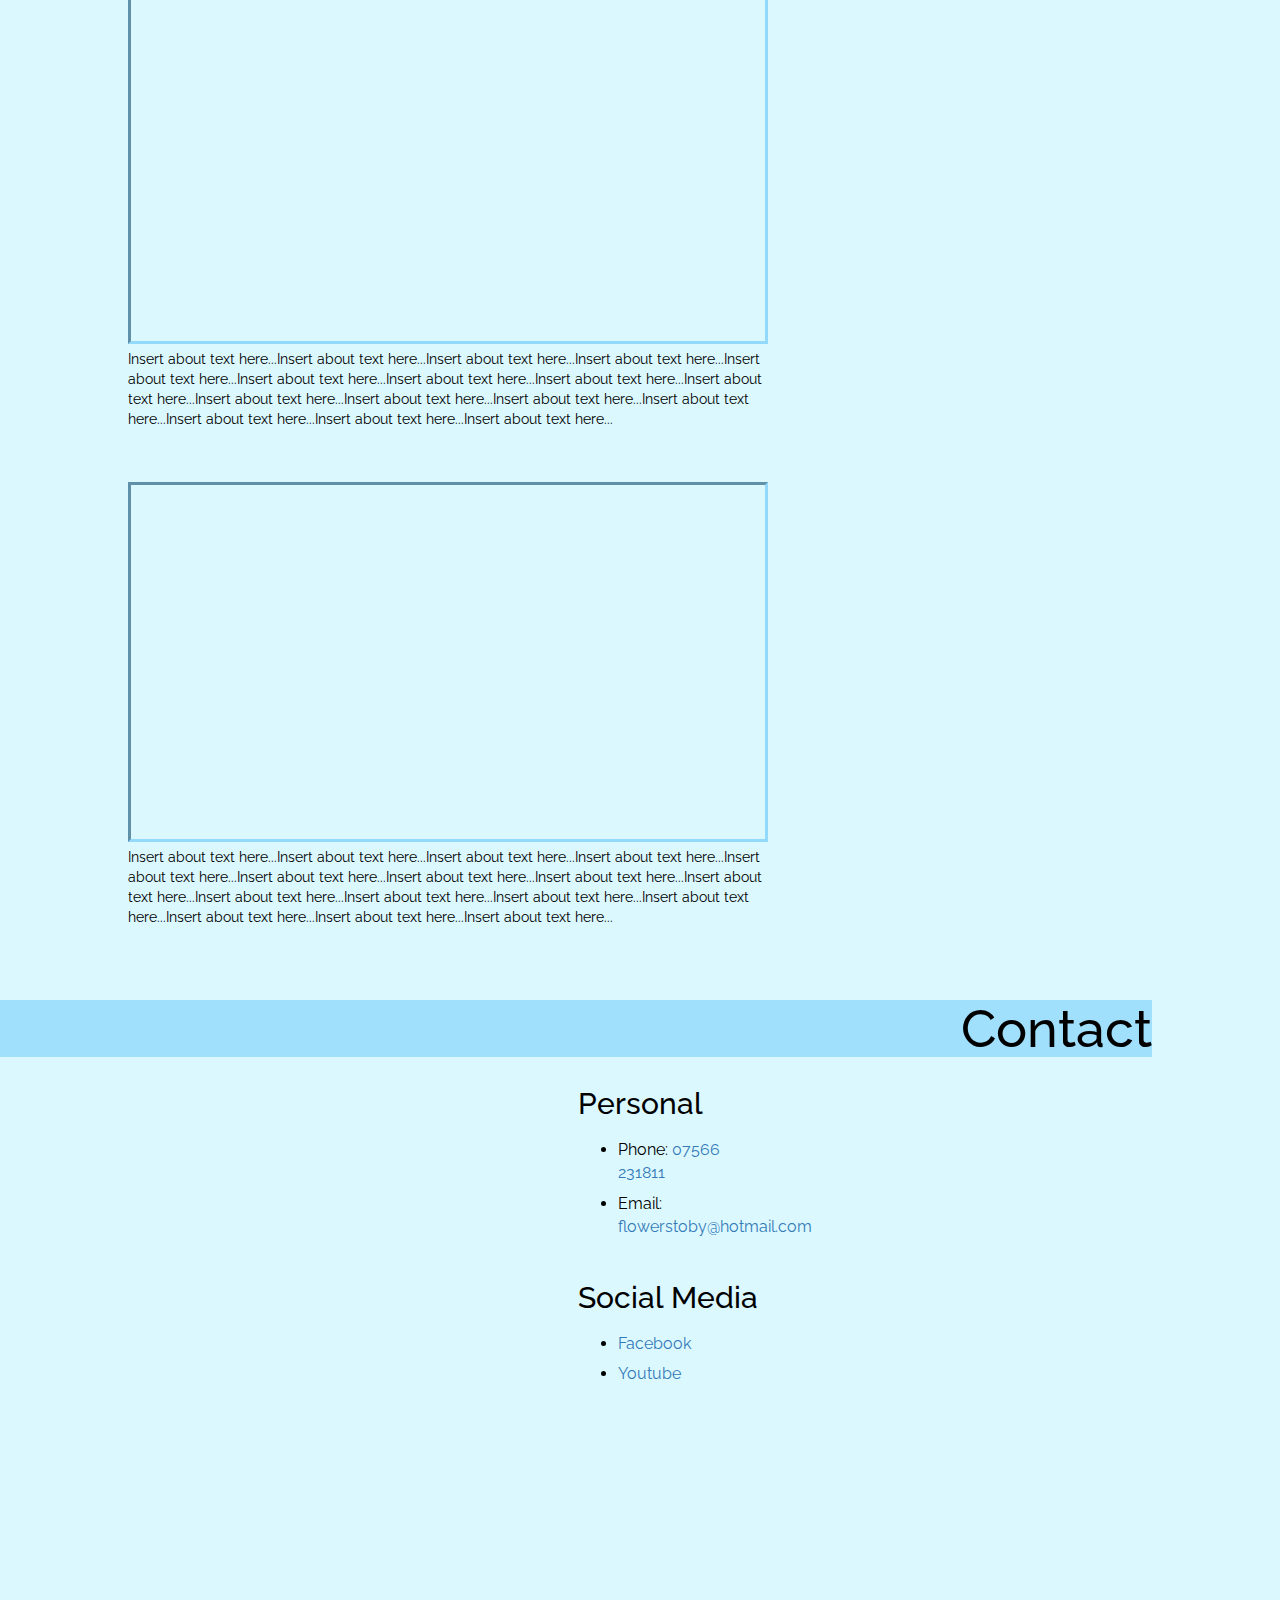
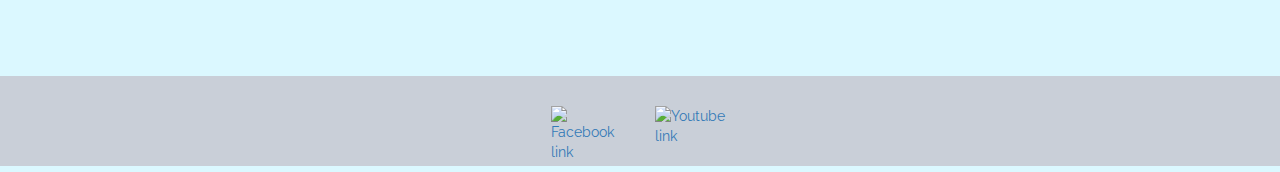
==== commit 2c3bed65: "Revert "Testing contact form php for bombshells"" ====
--- a/index.html
+++ b/index.html
@@ -190,22 +190,6 @@
               <li><a href="https://www.youtube.com/user/Faterasca">Youtube</a></li>
             </ul>
           </div>
-          <div id="contact-form" class="col-xs-6">
-              <h2>Drop us a line!</h2>
-              <p>* = required</p>
-              <form action="send_form_email.php" method="post" enctype="text/plain">
-                <div class="form-group">
-                  <input type="email" id="contact-form-input-email" name="email" placeholder="Email*" required>
-                </div>
-                <div class="form-group">
-                  <input type="text" id="contact-form-input-name" name="name" placeholder="Name">
-                </div>
-                <div class="form-group">
-                  <textarea id="contact-form-input-message" rows="12" name="message" placeholder="Message"></textarea>
-                </div>
-                <button type="submit" class="btn btn-default" id="contact-form-input-submit">Send</button>
-              </form>
-            </div>
         </div>
       </div>
       <div class="push"></div>
--- a/css/main.css
+++ b/css/main.css
@@ -87,17 +87,18 @@
 	color: #000;
 }
 
-#about {
-	margin-left: 200px;
-	width: 60%;
-}
-
 main h1 {
 	font-size: 52px;
+	background-color: rgba(146,217,252, 0.8);
+}
+
+#about {
+	margin-left: 10vw;
 }
 
 .about-body {
 	padding-top: 1em;
+	width: 75%;
 }
 
 .about-body img {
@@ -112,7 +113,7 @@
 }
 
 #repertoire {
-	margin-right: 200px;
+	margin-right: 10vw;
 }
 
 .repertoire-body {
@@ -149,13 +150,13 @@
 	padding-top: 10px;
 }
 
- .panel ul li {
+.panel ul li {
 	padding-bottom: 10px;
 	text-align: left;
 }
 
 #experience {
-	margin-left: 200px;
+	margin-left: 10vw;
 }
 
 #experience h2 {
@@ -170,21 +171,24 @@
 	margin-top: 1em;
 }
 
+.vid-desc {
+	display: inline-block;
+	padding-right: 1em;
+}
+
 .popular p {
 	margin-bottom: 2em;
-}
-
-#pop-1, #pop-3 {
-	float: left;
+	width: 640px;
+	height: 100px;
+	overflow: auto;
 }
 
 .embedded-video {
-	margin-right: 1em;
 	border: 3px inset rgb(146, 217, 252);
 }
 
 #contact {
-	margin-right: 200px;
+	margin-right: 10vw;
 }
 
 #contact h2 {
